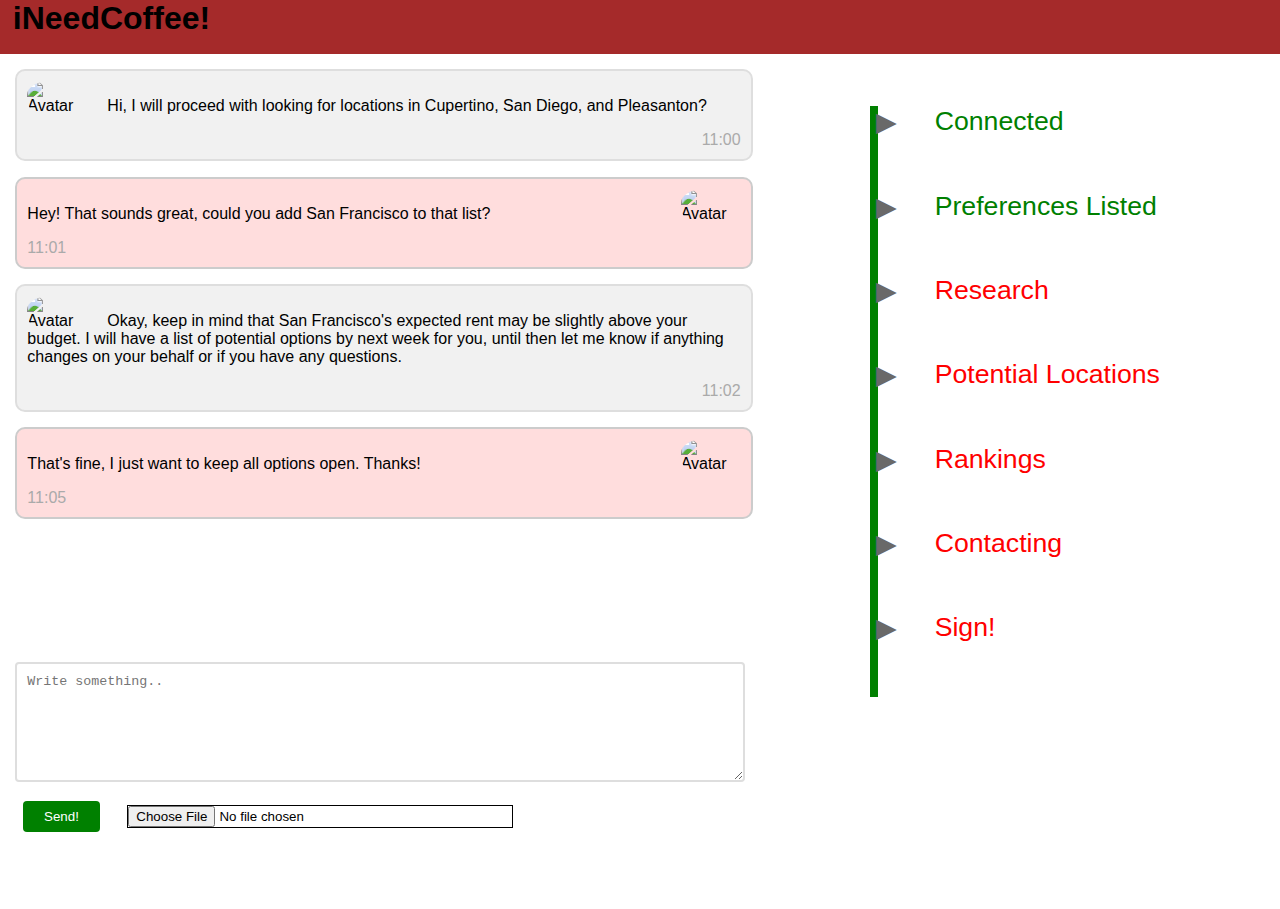
==== connect.html @ d1ea55d9 "Added links to each other" ====
<!DOCTYPE html>
	<html>
		<head>
			<meta charset="UTF-8">
			<title>iNeedCoffee!</title>
			<link type="text/css" rel="stylesheet" href="stylesheet.css"/>
		</head>
		<body>
			<div id = "header" >
				<h1 style = "margin-top:0;">iNeedCoffee!</h1>
			</div>
			<div id = "outer" style = "width:100%; height: 94%; margin:0;">
				<div id = "chatMsg">
					<div class="container">
						<img src="https://static01.nyt.com/images/2017/01/12/well/move/adam-bryant-headshot/adam-bryant-headshot-square320-v2.jpg" alt="Avatar">
					  	<p>Hi, I will proceed with looking for locations in Cupertino, San Diego, and Pleasanton?</p>
					  	<span class="time-right">11:00</span>
					</div>

					<div class="container darker">
				   	  	<img src="https://pixel.nymag.com/imgs/fashion/daily/2013/04/02/02-awkwafina.w710.h473.jpg" alt="Avatar" class="right">
						<p>Hey! That sounds great, could you add San Francisco to that list?</p>
						  <span class="time-left">11:01</span>
					</div>

					<div class="container">
						  <img src="https://static01.nyt.com/images/2017/01/12/well/move/adam-bryant-headshot/adam-bryant-headshot-square320-v2.jpg" alt="Avatar">
						  <p>Okay, keep in mind that San Francisco's expected rent may be slightly above your budget. I will have a list of potential
						  options by next week for you, until then let me know if anything changes on your behalf or if you have any questions.</p>
						  <span class="time-right">11:02</span>
					</div>

					<div class="container darker">
						  <img src="https://pixel.nymag.com/imgs/fashion/daily/2013/04/02/02-awkwafina.w710.h473.jpg" alt="Avatar" class="right">
						  <p>That's fine, I just want to keep all options open. Thanks!</p>
						  <span class="time-left">11:05</span>
					</div>
				</div>

				<div id = "sendText">
						<form action="connect.html" method="post">
    						<textarea id="msg" name="Message" placeholder="Write something.." style = "height:120px;"></textarea>
    						<input type="submit" value="Send!">
    						<input name="myFile" type="file">
  						</form>
				</div>
				<div id = "progress">
					<ol class="progressBar" style = "padding-left:20%; padding-top:5%;">
					    <li class = "complete">&nbsp;&nbsp;&nbsp;&nbsp;Connected</li>
					    <li class = "complete">&nbsp;&nbsp;&nbsp;&nbsp;Preferences Listed</li>
					    <li class = "inProgress">&nbsp;&nbsp;&nbsp;&nbsp;Research</li>
					    <li class = "inProgress">&nbsp;&nbsp;&nbsp;&nbsp;Potential Locations</li>
					    <li class = "inProgress">&nbsp;&nbsp;&nbsp;&nbsp;Rankings</li>
					    <li class = "inProgress">&nbsp;&nbsp;&nbsp;&nbsp;Contacting</li>
					    <li class = "inProgress">&nbsp;&nbsp;&nbsp;&nbsp;Sign!</li>
					</ol>
				</div>
			</div>
		</body>
	</html>
---- stylesheet.css ----
html, body {
  margin: 0;
  padding: 0;
  height:100%;
  overflow: hidden;

  font-family: "Lucida Sans Unicode", "Lucida Grande", sans-serif

}

#header{
	width: 100%;
  	height:6%;
	background-color: brown;
	padding-left: 1%;

}

.ownerButton {
  align-items: center;
  display: flex;
  justify-content: center;
  padding: 15px 32px;
}

.agentButton {
  align-items: center;
  display: flex;
  justify-content: center;
}

.button {
    background-color: #e7e7e7; /* Gray */
    border: none;
    color: black;
    padding: 15px 32px;
    text-align: center;
    text-decoration: none;
    display: inline-block;
    font-size: 16px;
}

#agentInfo{
  width:50%;
  float:left;
  overflow:hidden;
  background-color: white;
  height:100%;
}

#photoID{
  float:left;
  width:50%;
  background-color: white;
  overflow:hidden;
  height:100%;
  text-align:center;
}

#contactContent {
  margin-top: 15%;
  margin-left: 15%;
}
#photoContent{
  margin-top:10%;
  height: 50%;
}

#preview{
  border: 1px solid black;
  vertical-align: center;
  background-color: gray;
  margin: 20% 30% 0% 30%;
  height: 250px;
  line-height: 250px;
}

#ownerInfo{
  width:50%;
  float:left;
  overflow:hidden;
  background-color: white;
  height:100%;
}

#ownerContent{
  margin-top: 15%;
  margin-left: 15%;
}

#ownerPreferences{
  width:50%;
  float:left;
  height:100%;
}

.vertical-menu {
    width: 80%;
    margin-left: 10%;
    margin-top:15%;
}

.vertical-menu p {
    background-color: #eee;
    color: black;
    display: block;
    padding: 12px;
    text-decoration: none;
}

.vertical-menu p:hover {
    background-color: #ccc;
}

.vertical-menu p.active {
    background-color: brown;
    color: white;
}

#contactPhoto{
  float:left;
  width:100%;
  background-color: white;
  overflow:hidden;
  height:100%;
  text-align:center;
}

#ownerPhoto{
  margin-top:0%;
  margin-bottom:0%;
  height: 35%;
}

#photoPreview{
  background-color: gray;
  margin: 0% 0% 10% 35%;
  height: 220px;
  width:220px;
  line-height: 220px;
}

#chatMsg{
	width: 60%;
	float:left;
	overflow:hidden;
	height:70%;
	background-color: white;
}

#sendText{
	float:left;
	clear:left;
	width:60%;
	height:30%;
	background-color: white;
}

#progress{
	width: 40%;
	overflow:hidden;
	height:100%;
	background-color: white;
}

.complete{
  color: green;
}

.inProgress{
  color: red;
}

input {
  border: none;
  background-color: white;
  margin-left: 3%;
  margin-bottom: 10%;
  padding-right: 10%;
  border: 1px solid black;
  width: 40%;
}

.upload{
	width: 10%;
}


label{
    display:inline-block;
    width:25%;
}

.container {
    border: 2px solid #dedede;
    background-color: #f1f1f1;
    border-radius: 10px;
    padding: 10px;
    margin: 2% 2% 2% 2%;
}

.darker {
    border-color: #ccc;
    background-color: #fdd;
}


.container::after {
    content: "";
    clear: both;
    display: table;

}

/* Style images */
.container img {
    float: left;
    max-width: 60px;
    width: 100%;
    margin-right: 20px;
    border-radius: 40%;
}

/* Style the right image */
.container img.right {
    float: right;
    margin-left: 20px;
    margin-right:0;
}

/* Style time text */
.time-right {
    float: right;
    color: #aaa;
}

/* Style time text */
.time-left {
    float: left;
    color: #aaa;
}

input[type=submit] {
    background-color: green;
    color: white;
    width:10%;
    padding: 8px 15px;
    border: none;
    border-radius: 4px;
    cursor: pointer;
}

#msg{
	border:2px solid #dedede;
	border-radius: 10px;
    padding: 10px;
    margin: 2% 2% 2% 2%;
    width: 95%;
    border-radius: 4px;
    box-sizing: border-box;

}

.progressBar {
  list-style: none;
  font-size: 20pt;
}
.progressBar li {
  border-left: 0.3em solid green;
  padding: 0 0 2.0em 1em;
  position: relative;
}
.progressBar li::before {
  content: '\25B6'	;
  color: dimgray;
  font-size: 1.0em;
  position: absolute;
  left: -.1em;
}
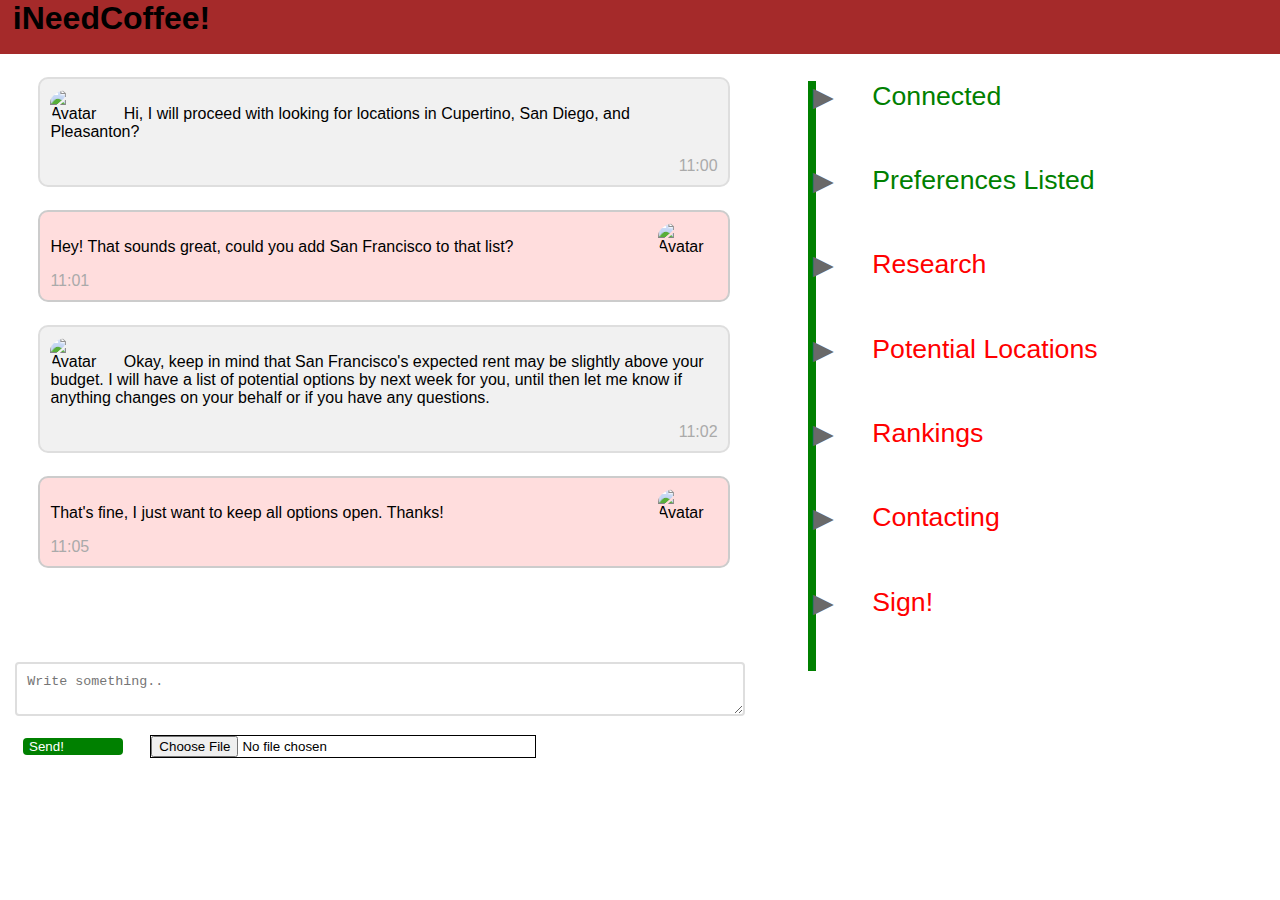
==== commit 647873f2: "merge" ====
--- a/connect.html
+++ b/connect.html
@@ -9,8 +9,8 @@
 			<div id = "header" >
 				<h1 style = "margin-top:0;">iNeedCoffee!</h1>
 			</div>
-			<div id = "outer" style = "width:100%; height: 94%; margin:0;">
-				<div id = "chatMsg">
+			<div id = "outerLeft" style = "height: 94%;">
+				<div id = "chatMsg" >
 					<div class="container">
 						<img src="https://static01.nyt.com/images/2017/01/12/well/move/adam-bryant-headshot/adam-bryant-headshot-square320-v2.jpg" alt="Avatar">
 					  	<p>Hi, I will proceed with looking for locations in Cupertino, San Diego, and Pleasanton?</p>
@@ -39,13 +39,15 @@
 
 				<div id = "sendText">
 						<form action="connect.html" method="post">
-    						<textarea id="msg" name="Message" placeholder="Write something.." style = "height:120px;"></textarea>
+    						<textarea id="msg" name="Message" placeholder="Write something.."></textarea>
     						<input type="submit" value="Send!">
     						<input name="myFile" type="file">
   						</form>
 				</div>
+			</div>
+			<div id = "outerRight" style = "height:94%;">
 				<div id = "progress">
-					<ol class="progressBar" style = "padding-left:20%; padding-top:5%;">
+					<ol class="progressBar"">
 					    <li class = "complete">&nbsp;&nbsp;&nbsp;&nbsp;Connected</li>
 					    <li class = "complete">&nbsp;&nbsp;&nbsp;&nbsp;Preferences Listed</li>
 					    <li class = "inProgress">&nbsp;&nbsp;&nbsp;&nbsp;Research</li>
--- a/stylesheet.css
+++ b/stylesheet.css
@@ -2,7 +2,6 @@
   margin: 0;
   padding: 0;
   height:100%;
-  overflow: hidden;
 
   font-family: "Lucida Sans Unicode", "Lucida Grande", sans-serif
 
@@ -41,20 +40,43 @@
 }
 
 #agentInfo{
+	float:left;
   width:50%;
-  float:left;
   overflow:hidden;
   background-color: white;
   height:100%;
 }
 
 #photoID{
-  float:left;
   width:50%;
   background-color: white;
   overflow:hidden;
   height:100%;
   text-align:center;
+}
+
+@media (max-width:768px){
+	#agentInfo{
+		width:100%;
+	}
+	#photoID{
+		width:100%;
+		margin-top: 0;
+	}
+
+	#chatMsg{
+		width:100%;
+		
+	}
+	#outerLeft{
+		width:100%;
+	}
+	#sendText{
+		width:100%;
+	}
+	#outerRight{
+		width:100%;
+	}
 }
 
 #contactContent {
@@ -141,28 +163,49 @@
 }
 
 #chatMsg{
-	width: 60%;
+	overflow-x:hidden;
+	height:70%;
+}
+
+#sendText{
+	width:100%;
+	height:30%;
+}
+
+#progress{
+	width: 100%;
+}
+
+
+.progressBar {
+  list-style: none;
+  font-size: 20pt;
+}
+.progressBar li {
+  border-left: 0.3em solid green;
+  padding: 0 0 2.0em 1em;
+  position: relative;
+}
+.progressBar li::before {
+  content: '\25B6'	;
+  color: dimgray;
+  font-size: 1.0em;
+  position: absolute;
+  left: -.1em;
+}
+
+
+#outerLeft{
+	width:60%;
+	background-color: white;
 	float:left;
-	overflow:hidden;
-	height:70%;
-	background-color: white;
-}
-
-#sendText{
+}
+
+#outerRight{
 	float:left;
-	clear:left;
-	width:60%;
-	height:30%;
-	background-color: white;
-}
-
-#progress{
-	width: 40%;
-	overflow:hidden;
-	height:100%;
-	background-color: white;
-}
-
+	background-color:white;
+	
+}
 .complete{
   color: green;
 }
@@ -196,7 +239,7 @@
     background-color: #f1f1f1;
     border-radius: 10px;
     padding: 10px;
-    margin: 2% 2% 2% 2%;
+    margin: 3% 5% 3% 5%;
 }
 
 .darker {
@@ -217,14 +260,14 @@
     float: left;
     max-width: 60px;
     width: 100%;
-    margin-right: 20px;
+    margin-right: 2%;
     border-radius: 40%;
 }
 
 /* Style the right image */
 .container img.right {
     float: right;
-    margin-left: 20px;
+    margin-left: 10px;
     margin-right:0;
 }
 
@@ -243,11 +286,12 @@
 input[type=submit] {
     background-color: green;
     color: white;
-    width:10%;
-    padding: 8px 15px;
+    width:13%;
+    /*padding: 8px 15px;*/
     border: none;
     border-radius: 4px;
     cursor: pointer;
+    text-align:center;
 }
 
 #msg{
@@ -260,20 +304,3 @@
     box-sizing: border-box;
 
 }
-
-.progressBar {
-  list-style: none;
-  font-size: 20pt;
-}
-.progressBar li {
-  border-left: 0.3em solid green;
-  padding: 0 0 2.0em 1em;
-  position: relative;
-}
-.progressBar li::before {
-  content: '\25B6'	;
-  color: dimgray;
-  font-size: 1.0em;
-  position: absolute;
-  left: -.1em;
-}
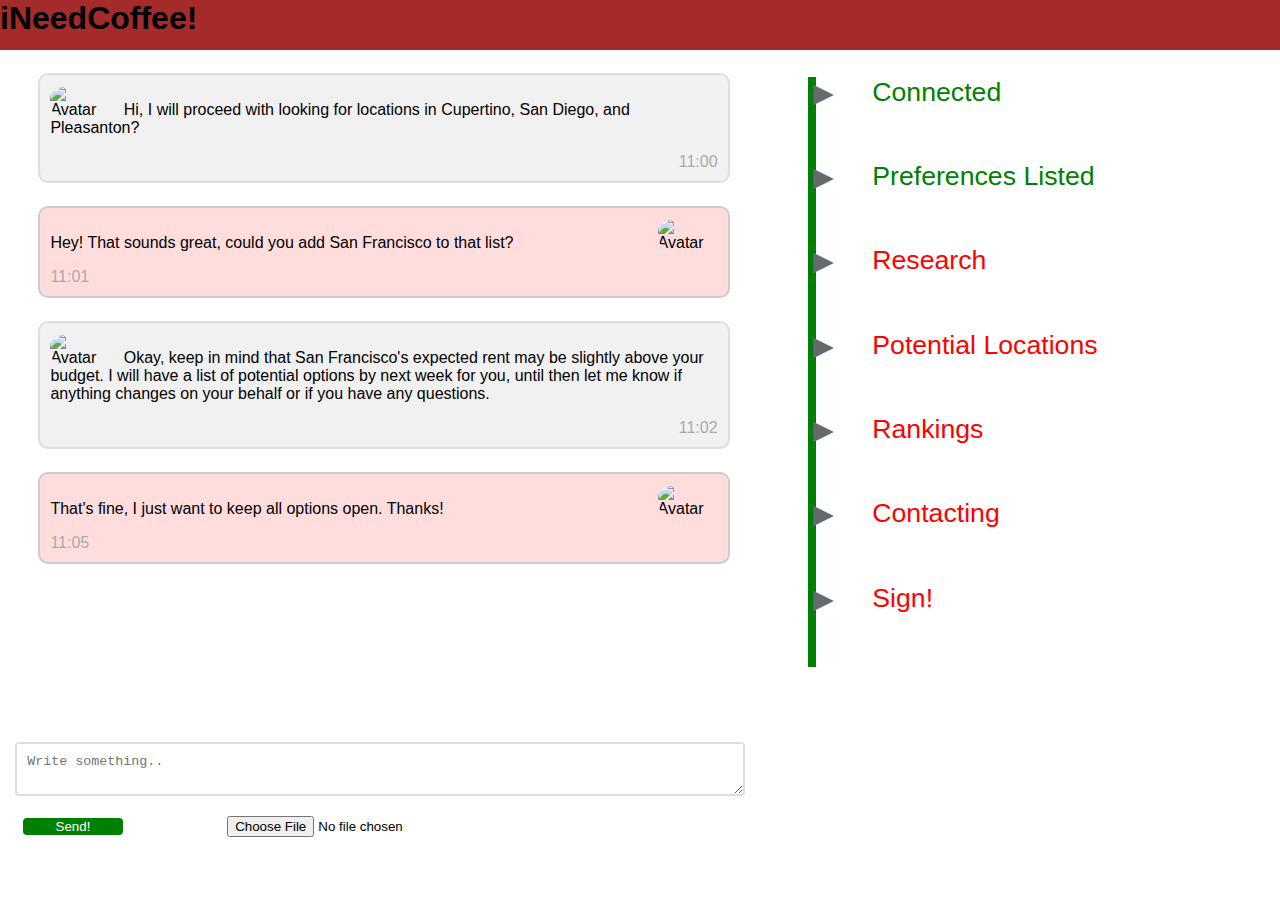
==== commit b0758385: "fixed conflicts" ====
--- a/connect.html
+++ b/connect.html
@@ -6,11 +6,11 @@
 			<link type="text/css" rel="stylesheet" href="stylesheet.css"/>
 		</head>
 		<body>
-			<div id = "header" >
+			<div class = "header" >
 				<h1 style = "margin-top:0;">iNeedCoffee!</h1>
 			</div>
-			<div id = "outerLeft" style = "height: 94%;">
-				<div id = "chatMsg" >
+			<div class = "outerLeft" style = "height: 94%;">
+				<div class = "chatMsg" >
 					<div class="container">
 						<img src="https://static01.nyt.com/images/2017/01/12/well/move/adam-bryant-headshot/adam-bryant-headshot-square320-v2.jpg" alt="Avatar">
 					  	<p>Hi, I will proceed with looking for locations in Cupertino, San Diego, and Pleasanton?</p>
@@ -37,16 +37,16 @@
 					</div>
 				</div>
 
-				<div id = "sendText">
+				<div class = "sendText">
 						<form action="connect.html" method="post">
-    						<textarea id="msg" name="Message" placeholder="Write something.."></textarea>
+    						<textarea class="msg" name="Message" placeholder="Write something.."></textarea>
     						<input type="submit" value="Send!">
     						<input name="myFile" type="file">
   						</form>
 				</div>
 			</div>
-			<div id = "outerRight" style = "height:94%;">
-				<div id = "progress">
+			<div class = "outerRight" style = "height:94%;">
+				<div class = "progress">
 					<ol class="progressBar"">
 					    <li class = "complete">&nbsp;&nbsp;&nbsp;&nbsp;Connected</li>
 					    <li class = "complete">&nbsp;&nbsp;&nbsp;&nbsp;Preferences Listed</li>
--- a/stylesheet.css
+++ b/stylesheet.css
@@ -2,28 +2,23 @@
   margin: 0;
   padding: 0;
   height:100%;
-
-  font-family: "Lucida Sans Unicode", "Lucida Grande", sans-serif
-
-}
-
-#header{
+  font-family: "Lucida Sans Unicode", "Lucida Grande", sans-serif;
+}
+
+.header{
 	width: 100%;
-  	height:6%;
+  	height:50px;
 	background-color: brown;
-	padding-left: 1%;
 
 }
 
 .ownerButton {
-  align-items: center;
   display: flex;
   justify-content: center;
-  padding: 15px 32px;
+  padding: 15px 32px
 }
 
 .agentButton {
-  align-items: center;
   display: flex;
   justify-content: center;
 }
@@ -39,7 +34,7 @@
     font-size: 16px;
 }
 
-#agentInfo{
+.agentInfo{
 	float:left;
   width:50%;
   overflow:hidden;
@@ -47,7 +42,7 @@
   height:100%;
 }
 
-#photoID{
+.photoID{
   width:50%;
   background-color: white;
   overflow:hidden;
@@ -56,10 +51,10 @@
 }
 
 @media (max-width:768px){
-	#agentInfo{
-		width:100%;
-	}
-	#photoID{
+	.agentInfo{
+		width:100%;
+	}
+	.photoID{
 		width:100%;
 		margin-top: 0;
 	}
@@ -79,25 +74,26 @@
 	}
 }
 
-#contactContent {
+.contactContent {
   margin-top: 15%;
   margin-left: 15%;
 }
-#photoContent{
+.photoContent{
   margin-top:10%;
   height: 50%;
 }
 
-#preview{
-  border: 1px solid black;
+.preview{
   vertical-align: center;
   background-color: gray;
-  margin: 20% 30% 0% 30%;
+  margin-top: 20%;
+  margin-right: 30%;
+  margin-left: 30%;
   height: 250px;
   line-height: 250px;
 }
 
-#ownerInfo{
+.ownerInfo{
   width:50%;
   float:left;
   overflow:hidden;
@@ -105,12 +101,12 @@
   height:100%;
 }
 
-#ownerContent{
+.ownerContent{
   margin-top: 15%;
   margin-left: 15%;
 }
 
-#ownerPreferences{
+.ownerPreferences{
   width:50%;
   float:left;
   height:100%;
@@ -134,12 +130,12 @@
     background-color: #ccc;
 }
 
-.vertical-menu p.active {
+.vertical-menu .active {
     background-color: brown;
     color: white;
 }
 
-#contactPhoto{
+.contactPhoto{
   float:left;
   width:100%;
   background-color: white;
@@ -148,31 +144,34 @@
   text-align:center;
 }
 
-#ownerPhoto{
-  margin-top:0%;
-  margin-bottom:0%;
+.ownerPhoto{
+  margin-top:0;
+  margin-bottom:0;
   height: 35%;
 }
 
-#photoPreview{
+.photoPreview{
   background-color: gray;
-  margin: 0% 0% 10% 35%;
+  margin-bottom: 10%;
+  margin-left: 35%;
   height: 220px;
   width:220px;
   line-height: 220px;
 }
 
-#chatMsg{
+
+.chatMsg{
 	overflow-x:hidden;
-	height:70%;
-}
-
-#sendText{
+	height:80%;
+}
+
+
+.sendText{
 	width:100%;
-	height:30%;
-}
-
-#progress{
+	height:20%;
+}
+
+.progress{
 	width: 100%;
 }
 
@@ -195,13 +194,13 @@
 }
 
 
-#outerLeft{
+.outerLeft{
 	width:60%;
-	background-color: white;
 	float:left;
-}
-
-#outerRight{
+	background-color:white;
+}
+
+.outerRight{
 	float:left;
 	background-color:white;
 	
@@ -215,12 +214,9 @@
 }
 
 input {
-  border: none;
-  background-color: white;
   margin-left: 3%;
   margin-bottom: 10%;
-  padding-right: 10%;
-  border: 1px solid black;
+  margin-right: 10%;
   width: 40%;
 }
 
@@ -265,7 +261,7 @@
 }
 
 /* Style the right image */
-.container img.right {
+.container .right {
     float: right;
     margin-left: 10px;
     margin-right:0;
@@ -294,7 +290,7 @@
     text-align:center;
 }
 
-#msg{
+.msg{
 	border:2px solid #dedede;
 	border-radius: 10px;
     padding: 10px;
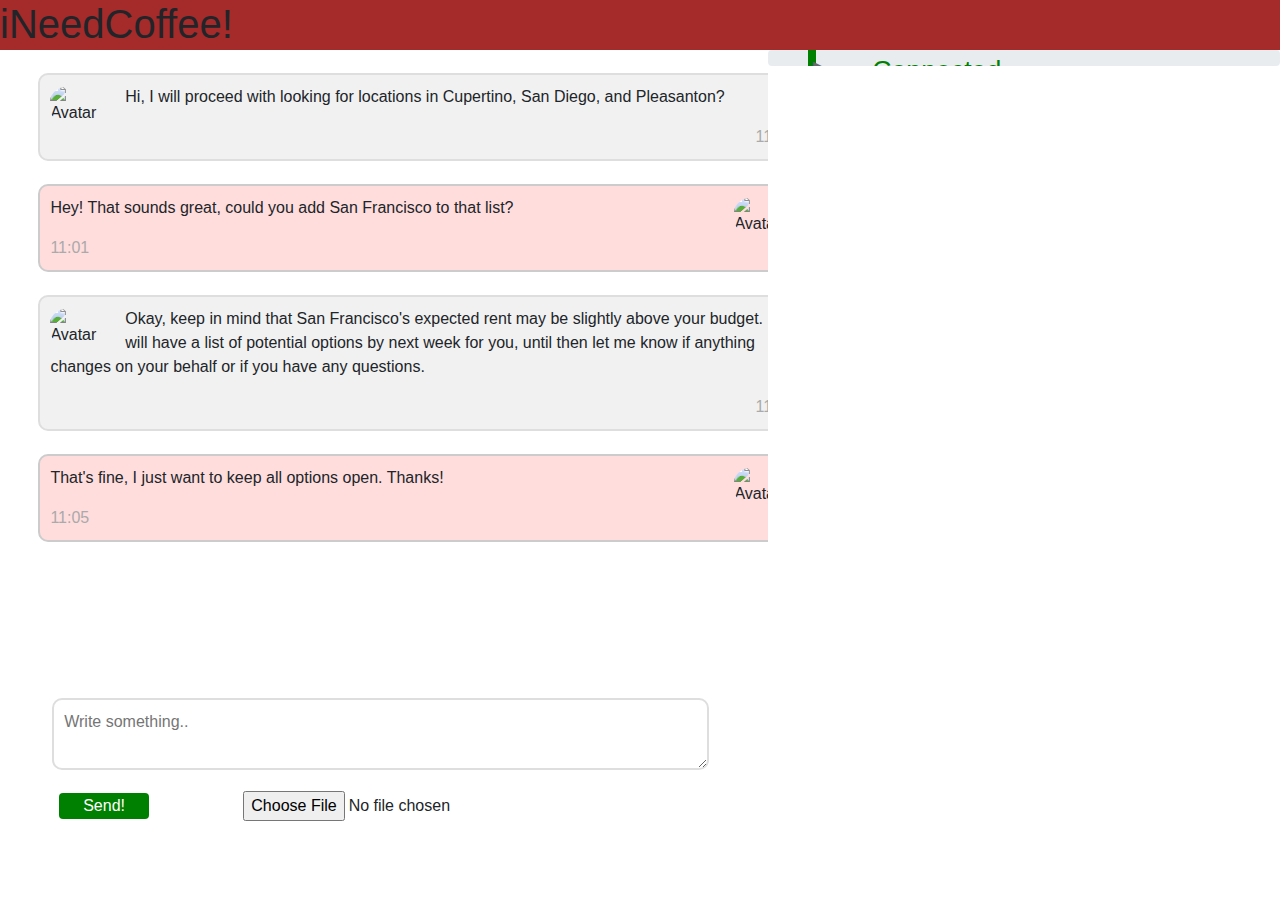
==== commit de8db798: "Added bootstrap" ====
--- a/connect.html
+++ b/connect.html
@@ -3,6 +3,7 @@
 		<head>
 			<meta charset="UTF-8">
 			<title>iNeedCoffee!</title>
+			<link rel="stylesheet" href="https://maxcdn.bootstrapcdn.com/bootstrap/4.0.0/css/bootstrap.min.css" integrity="sha384-Gn5384xqQ1aoWXA+058RXPxPg6fy4IWvTNh0E263XmFcJlSAwiGgFAW/dAiS6JXm" crossorigin="anonymous">
 			<link type="text/css" rel="stylesheet" href="stylesheet.css"/>
 		</head>
 		<body>
@@ -47,7 +48,7 @@
 			</div>
 			<div class = "outerRight" style = "height:94%;">
 				<div class = "progress">
-					<ol class="progressBar"">
+					<ol class="progressBar">
 					    <li class = "complete">&nbsp;&nbsp;&nbsp;&nbsp;Connected</li>
 					    <li class = "complete">&nbsp;&nbsp;&nbsp;&nbsp;Preferences Listed</li>
 					    <li class = "inProgress">&nbsp;&nbsp;&nbsp;&nbsp;Research</li>
--- a/stylesheet.css
+++ b/stylesheet.css
@@ -13,14 +13,15 @@
 }
 
 .ownerButton {
-  display: flex;
-  justify-content: center;
+  margin-left: 40%;
+  margin-right: 40%;
+    padding: 15px 32px
+}
+
+.agentButton {
+  margin-left: 40%;
+  margin-right: 40%;
   padding: 15px 32px
-}
-
-.agentButton {
-  display: flex;
-  justify-content: center;
 }
 
 .button {
@@ -35,7 +36,7 @@
 }
 
 .agentInfo{
-	float:left;
+  float:left;
   width:50%;
   overflow:hidden;
   background-color: white;
@@ -50,6 +51,40 @@
   text-align:center;
 }
 
+.outerLeft{
+	width:60%;
+	float:left;
+	background-color:white;
+	overflow:hidden;
+}
+
+.outerRight{
+	overflow:hidden;
+	width:40%;
+	float:left;
+	background-color:white;
+	margin: 0 auto;
+	
+}
+.ownerInfo{
+  width:50%;
+  float:left;
+  overflow:hidden;
+  background-color: white;
+  height:100%;
+}
+
+
+.ownerPreferences{
+  width:50%;
+   height:100%;
+   overflow:hidden;
+
+}
+.ownerContent{
+  margin-top: 15%;
+  margin-left: 15%;
+}
 @media (max-width:768px){
 	.agentInfo{
 		width:100%;
@@ -59,19 +94,24 @@
 		margin-top: 0;
 	}
 
-	#chatMsg{
-		width:100%;
+	.outerLeft{
+		width:100%;
+	}
+	.outerRight{
+		width:100%;
+	}
+
+	.ownerInfo{
+		width:100%;
+		clear:right;
+		float:left;
 		
 	}
-	#outerLeft{
-		width:100%;
-	}
-	#sendText{
-		width:100%;
-	}
-	#outerRight{
-		width:100%;
-	}
+	.ownerPreferences{
+		width:100%;
+		float:none;
+	}
+
 }
 
 .contactContent {
@@ -93,24 +133,7 @@
   line-height: 250px;
 }
 
-.ownerInfo{
-  width:50%;
-  float:left;
-  overflow:hidden;
-  background-color: white;
-  height:100%;
-}
-
-.ownerContent{
-  margin-top: 15%;
-  margin-left: 15%;
-}
-
-.ownerPreferences{
-  width:50%;
-  float:left;
-  height:100%;
-}
+
 
 .vertical-menu {
     width: 80%;
@@ -162,13 +185,14 @@
 
 .chatMsg{
 	overflow-x:hidden;
-	height:80%;
+	height:75%;
 }
 
 
 .sendText{
-	width:100%;
-	height:20%;
+	margin: 0 auto;
+	width:90%;
+	height:25%;
 }
 
 .progress{
@@ -194,17 +218,7 @@
 }
 
 
-.outerLeft{
-	width:60%;
-	float:left;
-	background-color:white;
-}
-
-.outerRight{
-	float:left;
-	background-color:white;
-	
-}
+
 .complete{
   color: green;
 }
@@ -296,7 +310,7 @@
     padding: 10px;
     margin: 2% 2% 2% 2%;
     width: 95%;
-    border-radius: 4px;
+
     box-sizing: border-box;
 
 }
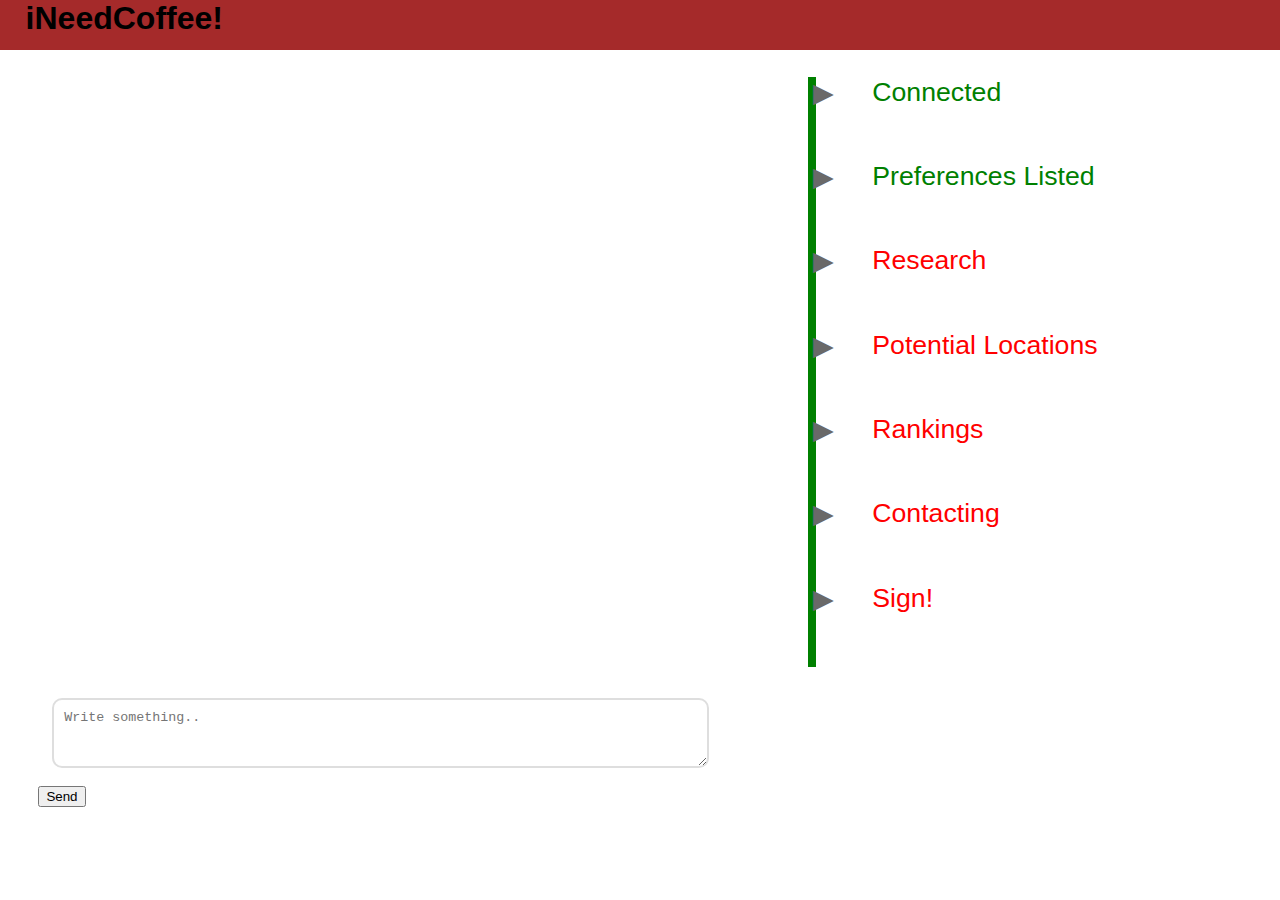
==== commit eff80670: "finished chat feature" ====
--- a/connect.html
+++ b/connect.html
@@ -3,49 +3,42 @@
 		<head>
 			<meta charset="UTF-8">
 			<title>iNeedCoffee!</title>
-			<link rel="stylesheet" href="https://maxcdn.bootstrapcdn.com/bootstrap/4.0.0/css/bootstrap.min.css" integrity="sha384-Gn5384xqQ1aoWXA+058RXPxPg6fy4IWvTNh0E263XmFcJlSAwiGgFAW/dAiS6JXm" crossorigin="anonymous">
 			<link type="text/css" rel="stylesheet" href="stylesheet.css"/>
 		</head>
 		<body>
 			<div class = "header" >
 				<h1 style = "margin-top:0;">iNeedCoffee!</h1>
 			</div>
-			<div class = "outerLeft" style = "height: 94%;">
-				<div class = "chatMsg" >
-					<div class="container">
-						<img src="https://static01.nyt.com/images/2017/01/12/well/move/adam-bryant-headshot/adam-bryant-headshot-square320-v2.jpg" alt="Avatar">
-					  	<p>Hi, I will proceed with looking for locations in Cupertino, San Diego, and Pleasanton?</p>
-					  	<span class="time-right">11:00</span>
-					</div>
+	<div class = "outerLeft" style = "height: 94%;">
+		<div id="chatMsg" class = "chatMsg" >
 
-					<div class="container darker">
-				   	  	<img src="https://pixel.nymag.com/imgs/fashion/daily/2013/04/02/02-awkwafina.w710.h473.jpg" alt="Avatar" class="right">
-						<p>Hey! That sounds great, could you add San Francisco to that list?</p>
-						  <span class="time-left">11:01</span>
-					</div>
+		</div>
 
-					<div class="container">
-						  <img src="https://static01.nyt.com/images/2017/01/12/well/move/adam-bryant-headshot/adam-bryant-headshot-square320-v2.jpg" alt="Avatar">
-						  <p>Okay, keep in mind that San Francisco's expected rent may be slightly above your budget. I will have a list of potential
-						  options by next week for you, until then let me know if anything changes on your behalf or if you have any questions.</p>
-						  <span class="time-right">11:02</span>
-					</div>
+		<div class = "sendText">
+				<form name = "sendMsg">
+					<textarea id="Message" class="msg" placeholder="Write something.."></textarea>
+					<button type="button" id="submit" onclick = "addChatMessage()">Send</button>
+				</form>
+		</div>
+	</div>
 
-					<div class="container darker">
-						  <img src="https://pixel.nymag.com/imgs/fashion/daily/2013/04/02/02-awkwafina.w710.h473.jpg" alt="Avatar" class="right">
-						  <p>That's fine, I just want to keep all options open. Thanks!</p>
-						  <span class="time-left">11:05</span>
-					</div>
-				</div>
+	<script>
+		function addChatMessage() {
+		    var chat = document.getElementById('Message'); // finds the container
+		    if(chat.value != ""){
+			    var newDiv = document.createElement('div');
+			    	newDiv.id = "newMsg";
+			    	newDiv.className = "container";
+			    	newDiv.innerHTML = chat.value;
 
-				<div class = "sendText">
-						<form action="connect.html" method="post">
-    						<textarea class="msg" name="Message" placeholder="Write something.."></textarea>
-    						<input type="submit" value="Send!">
-    						<input name="myFile" type="file">
-  						</form>
-				</div>
-			</div>
+			    chatMsg.appendChild(newDiv);
+			    chat.value = "";
+			}
+
+		}
+	</script>
+
+
 			<div class = "outerRight" style = "height:94%;">
 				<div class = "progress">
 					<ol class="progressBar">
--- a/stylesheet.css
+++ b/stylesheet.css
@@ -8,6 +8,7 @@
 .header{
 	width: 100%;
   	height:50px;
+  padding-left: 2%;
 	background-color: brown;
 
 }
@@ -64,7 +65,7 @@
 	float:left;
 	background-color:white;
 	margin: 0 auto;
-	
+
 }
 .ownerInfo{
   width:50%;
@@ -105,7 +106,7 @@
 		width:100%;
 		clear:right;
 		float:left;
-		
+
 	}
 	.ownerPreferences{
 		width:100%;
@@ -158,6 +159,27 @@
     color: white;
 }
 
+/* Dropdown Content (Hidden by Default) */
+.dropdown-content {
+    display: none;
+    position: absolute;
+    background-color: #f1f1f1;
+    width: 40%;
+    box-shadow: 0px 8px 16px 0px rgba(0,0,0,0.2);
+    z-index: 1;
+}
+
+/* Links inside the dropdown */
+.dropdown-content a {
+    color: black;
+    padding: 12px 16px;
+    text-decoration: none;
+    display: block;
+}
+
+.show {display:block;}
+
+
 .contactPhoto{
   float:left;
   width:100%;
@@ -249,37 +271,10 @@
     background-color: #f1f1f1;
     border-radius: 10px;
     padding: 10px;
+    height: 8%;
     margin: 3% 5% 3% 5%;
 }
 
-.darker {
-    border-color: #ccc;
-    background-color: #fdd;
-}
-
-
-.container::after {
-    content: "";
-    clear: both;
-    display: table;
-
-}
-
-/* Style images */
-.container img {
-    float: left;
-    max-width: 60px;
-    width: 100%;
-    margin-right: 2%;
-    border-radius: 40%;
-}
-
-/* Style the right image */
-.container .right {
-    float: right;
-    margin-left: 10px;
-    margin-right:0;
-}
 
 /* Style time text */
 .time-right {
@@ -310,7 +305,7 @@
     padding: 10px;
     margin: 2% 2% 2% 2%;
     width: 95%;
-
+    height: 70px;
     box-sizing: border-box;
 
 }
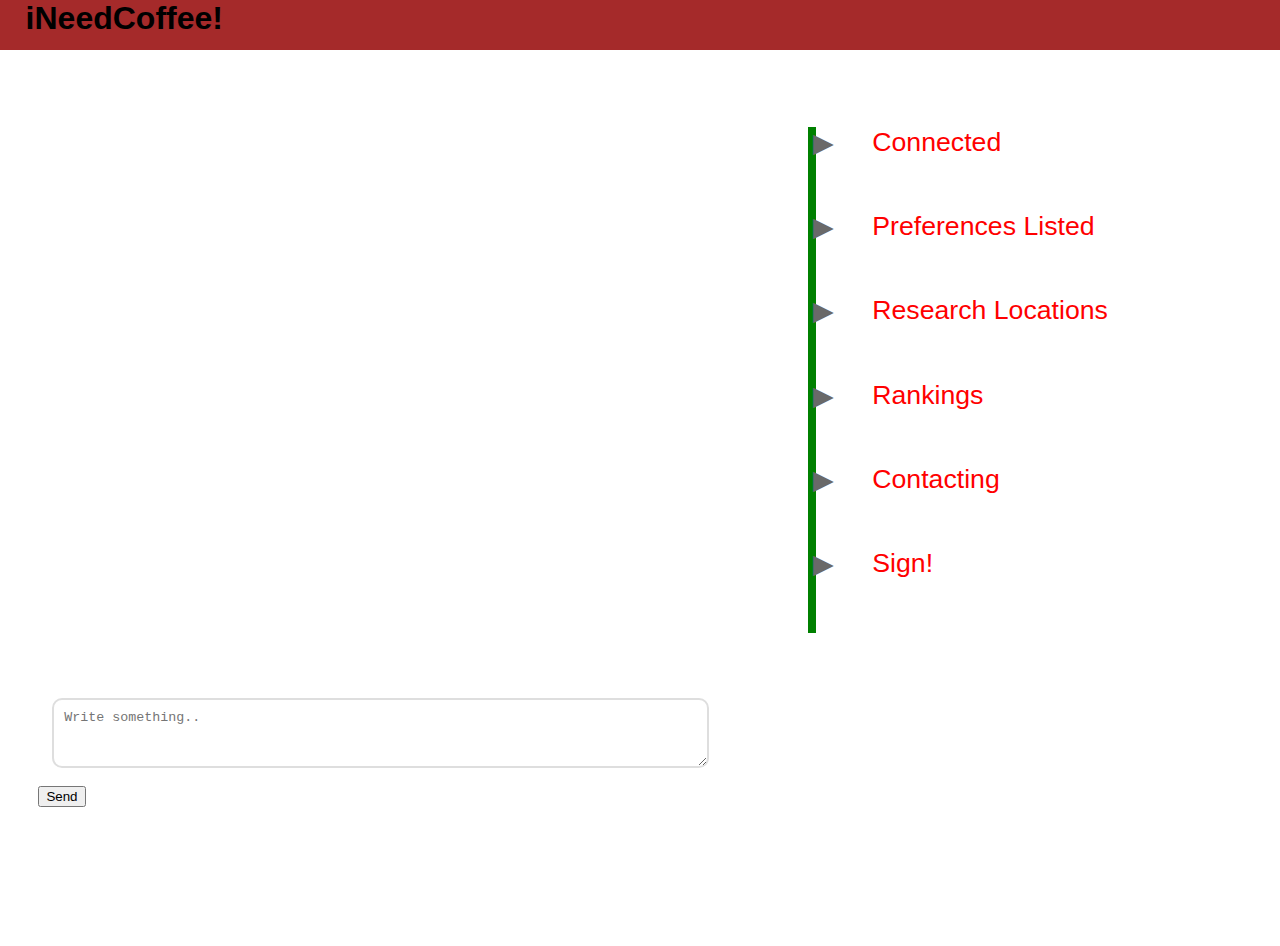
==== commit eb5931ca: "fixed progress bar" ====
--- a/connect.html
+++ b/connect.html
@@ -5,7 +5,7 @@
 			<title>iNeedCoffee!</title>
 			<link type="text/css" rel="stylesheet" href="stylesheet.css"/>
 		</head>
-		<body>
+		<body style = "overflow: hidden">
 			<div class = "header" >
 				<h1 style = "margin-top:0;">iNeedCoffee!</h1>
 			</div>
@@ -39,18 +39,23 @@
 	</script>
 
 
-			<div class = "outerRight" style = "height:94%;">
-				<div class = "progress">
-					<ol class="progressBar">
-					    <li class = "complete">&nbsp;&nbsp;&nbsp;&nbsp;Connected</li>
-					    <li class = "complete">&nbsp;&nbsp;&nbsp;&nbsp;Preferences Listed</li>
-					    <li class = "inProgress">&nbsp;&nbsp;&nbsp;&nbsp;Research</li>
-					    <li class = "inProgress">&nbsp;&nbsp;&nbsp;&nbsp;Potential Locations</li>
-					    <li class = "inProgress">&nbsp;&nbsp;&nbsp;&nbsp;Rankings</li>
-					    <li class = "inProgress">&nbsp;&nbsp;&nbsp;&nbsp;Contacting</li>
-					    <li class = "inProgress">&nbsp;&nbsp;&nbsp;&nbsp;Sign!</li>
+			<div class = "outerRight" style = "height:94%; margin-top: 50px;">
+				<div class = "progress" >
+					<ol class="progressBar" style = "color: red;">
+					    <li id = "1" onclick="changeColor('1')">&nbsp;&nbsp;&nbsp;&nbsp;Connected</li>
+					    <li id = "2" onclick="changeColor('2')">&nbsp;&nbsp;&nbsp;&nbsp;Preferences Listed</li>
+					    <li id = "3" onclick="changeColor('3')">&nbsp;&nbsp;&nbsp;&nbsp;Research  Locations</li>
+					    <li id = "5" onclick="changeColor('5')">&nbsp;&nbsp;&nbsp;&nbsp;Rankings</li>
+					    <li id = "6" onclick="changeColor('6')">&nbsp;&nbsp;&nbsp;&nbsp;Contacting</li>
+					    <li id = "7" onclick="changeColor('7')">&nbsp;&nbsp;&nbsp;&nbsp;Sign!</li>
 					</ol>
 				</div>
 			</div>
+
+			<script>
+				function changeColor(id){
+					document.getElementById(id).style.color = 	"#228B22";
+				}
+			</script>
 		</body>
 	</html>
--- a/stylesheet.css
+++ b/stylesheet.css
@@ -137,8 +137,8 @@
 
 
 .vertical-menu {
-    width: 80%;
-    margin-left: 10%;
+    width: 90%;
+    margin-right: 10%;
     margin-top:15%;
 }
 
@@ -309,3 +309,5 @@
     box-sizing: border-box;
 
 }
+
+
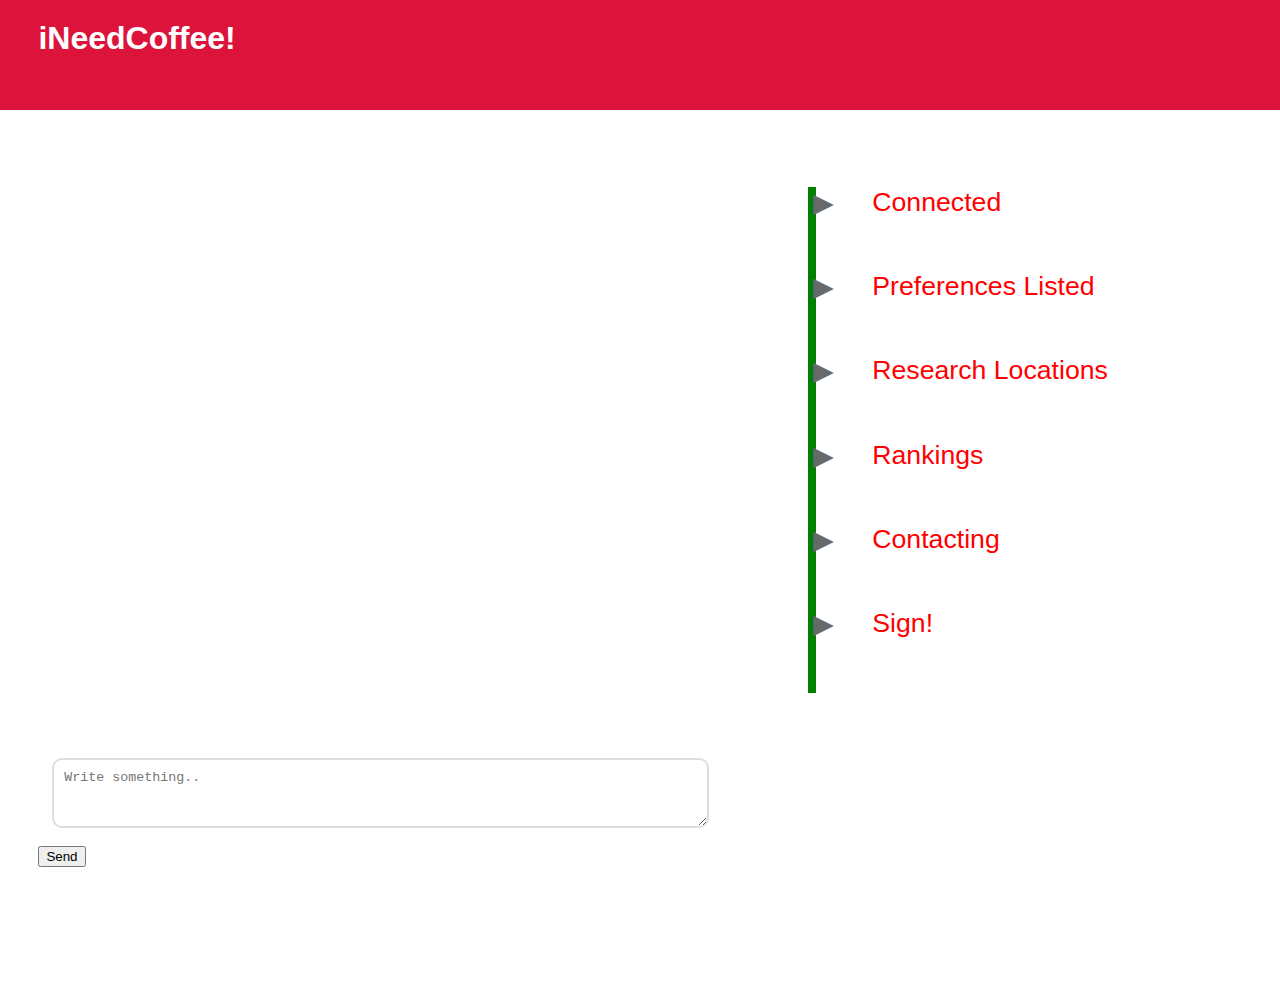
==== commit 1a9b2807: "Created separate CSS file" ====
--- a/connect.html
+++ b/connect.html
@@ -3,7 +3,7 @@
 		<head>
 			<meta charset="UTF-8">
 			<title>iNeedCoffee!</title>
-			<link type="text/css" rel="stylesheet" href="stylesheet.css"/>
+			<link type="text/css" rel="stylesheet" href="connect.css"/>
 		</head>
 		<body style = "overflow: hidden">
 			<div class = "header" >
--- a/connect.css
+++ b/connect.css
@@ -0,0 +1,86 @@
+html, body {
+  margin: 0;
+  padding: 0;
+  height:100%;
+  font-family: "Lucida Sans Unicode", "Lucida Grande", sans-serif;
+}
+
+.header{
+	width: 100%;
+  height:10%;
+  padding-left: 3%;
+  padding-top: 20px;
+	background-color: #dc143c;
+  color: white;
+}
+
+.outerLeft{
+	width:60%;
+	float:left;
+	background-color:white;
+	overflow:hidden;
+}
+
+.outerRight{
+	overflow:hidden;
+	width:40%;
+	float:left;
+	background-color:white;
+	margin: 0 auto;
+}
+
+.chatMsg{
+	overflow-x:hidden;
+	height:75%;
+}
+
+.sendText{
+	margin: 0 auto;
+	width:90%;
+	height:25%;
+}
+
+.msg{
+	border:2px solid #dedede;
+	border-radius: 10px;
+    padding: 10px;
+    margin: 2% 2% 2% 2%;
+    width: 95%;
+    height: 70px;
+    box-sizing: border-box;
+
+}
+
+.container {
+    border: 2px solid #dedede;
+    background-color: #f1f1f1;
+    border-radius: 10px;
+    padding: 10px;
+    height: 8%;
+    margin: 3% 5% 3% 5%;
+}
+
+.progressBar {
+  list-style: none;
+  font-size: 20pt;
+}
+.progressBar li {
+  border-left: 0.3em solid green;
+  padding: 0 0 2.0em 1em;
+  position: relative;
+}
+.progressBar li::before {
+  content: '\25B6'	;
+  color: dimgray;
+  font-size: 1.0em;
+  position: absolute;
+  left: -.1em;
+}
+
+.complete{
+  color: green;
+}
+
+.inProgress{
+  color: red;
+}
